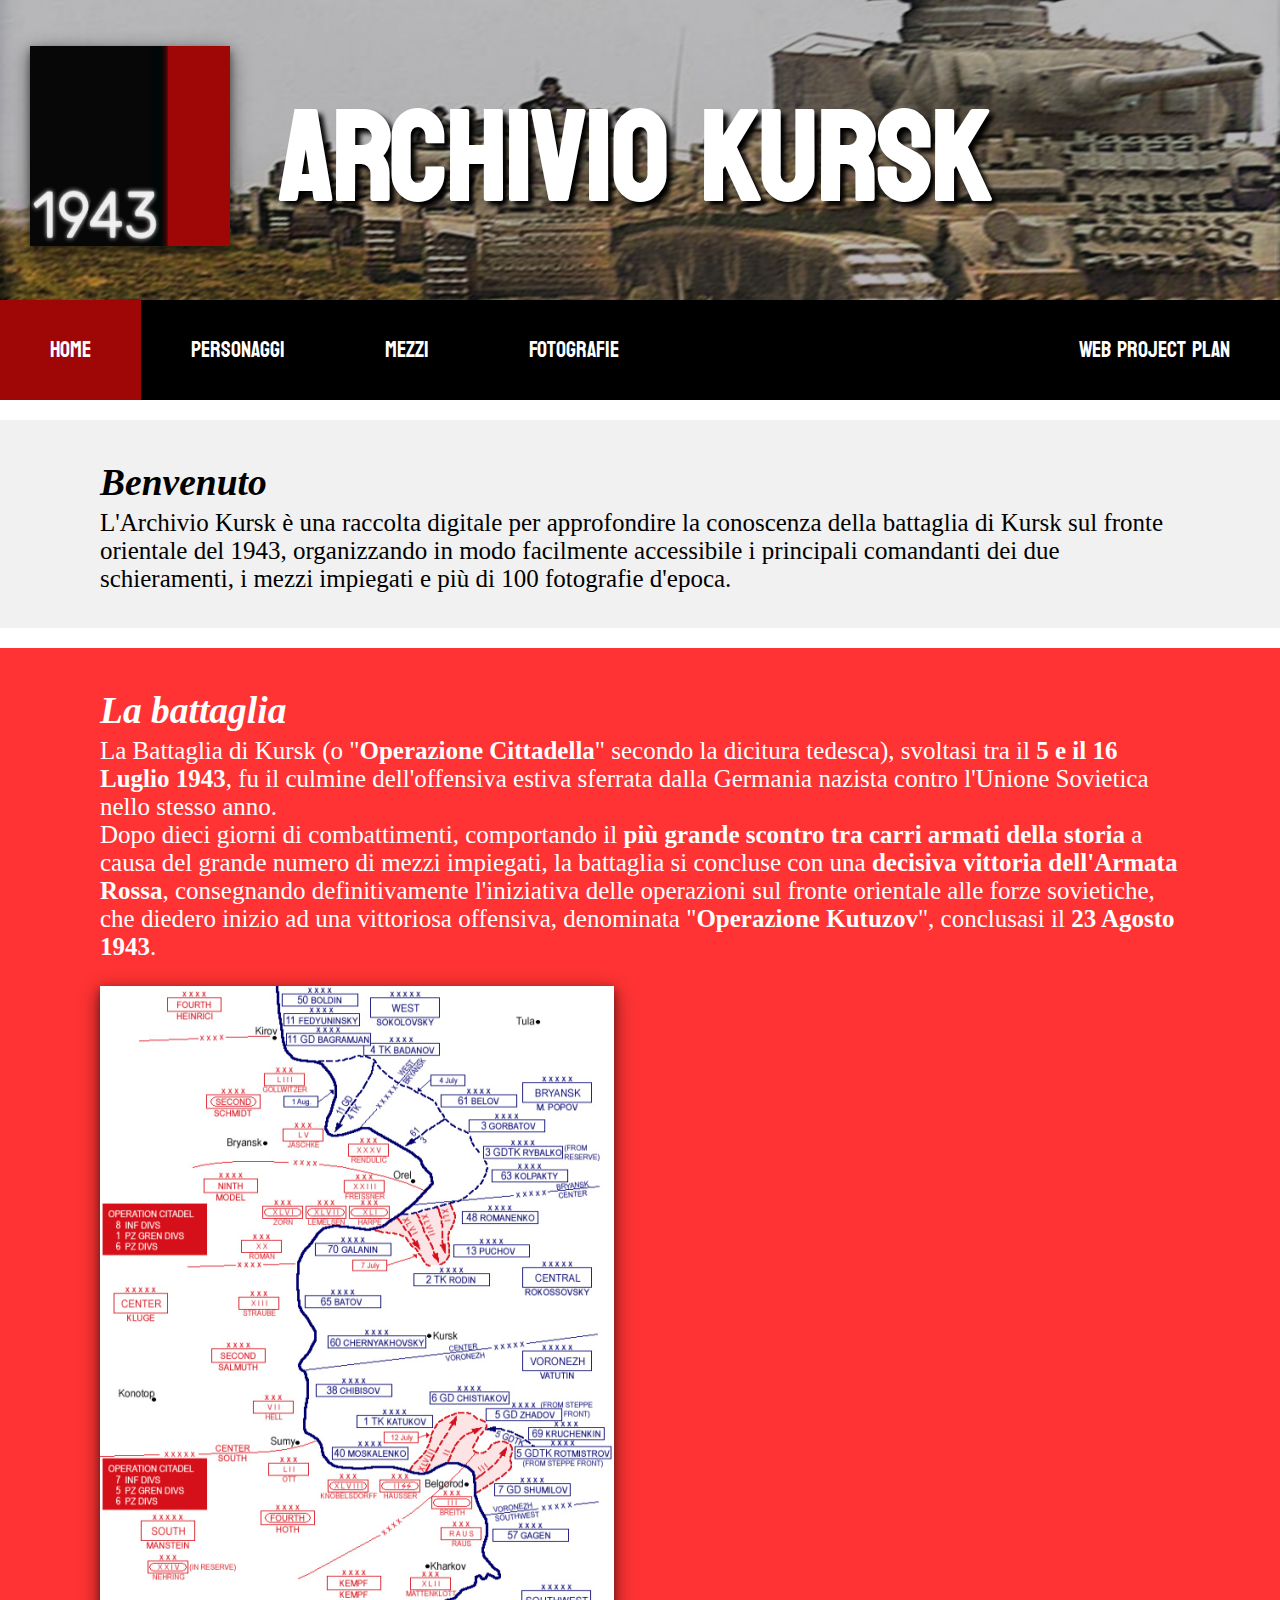
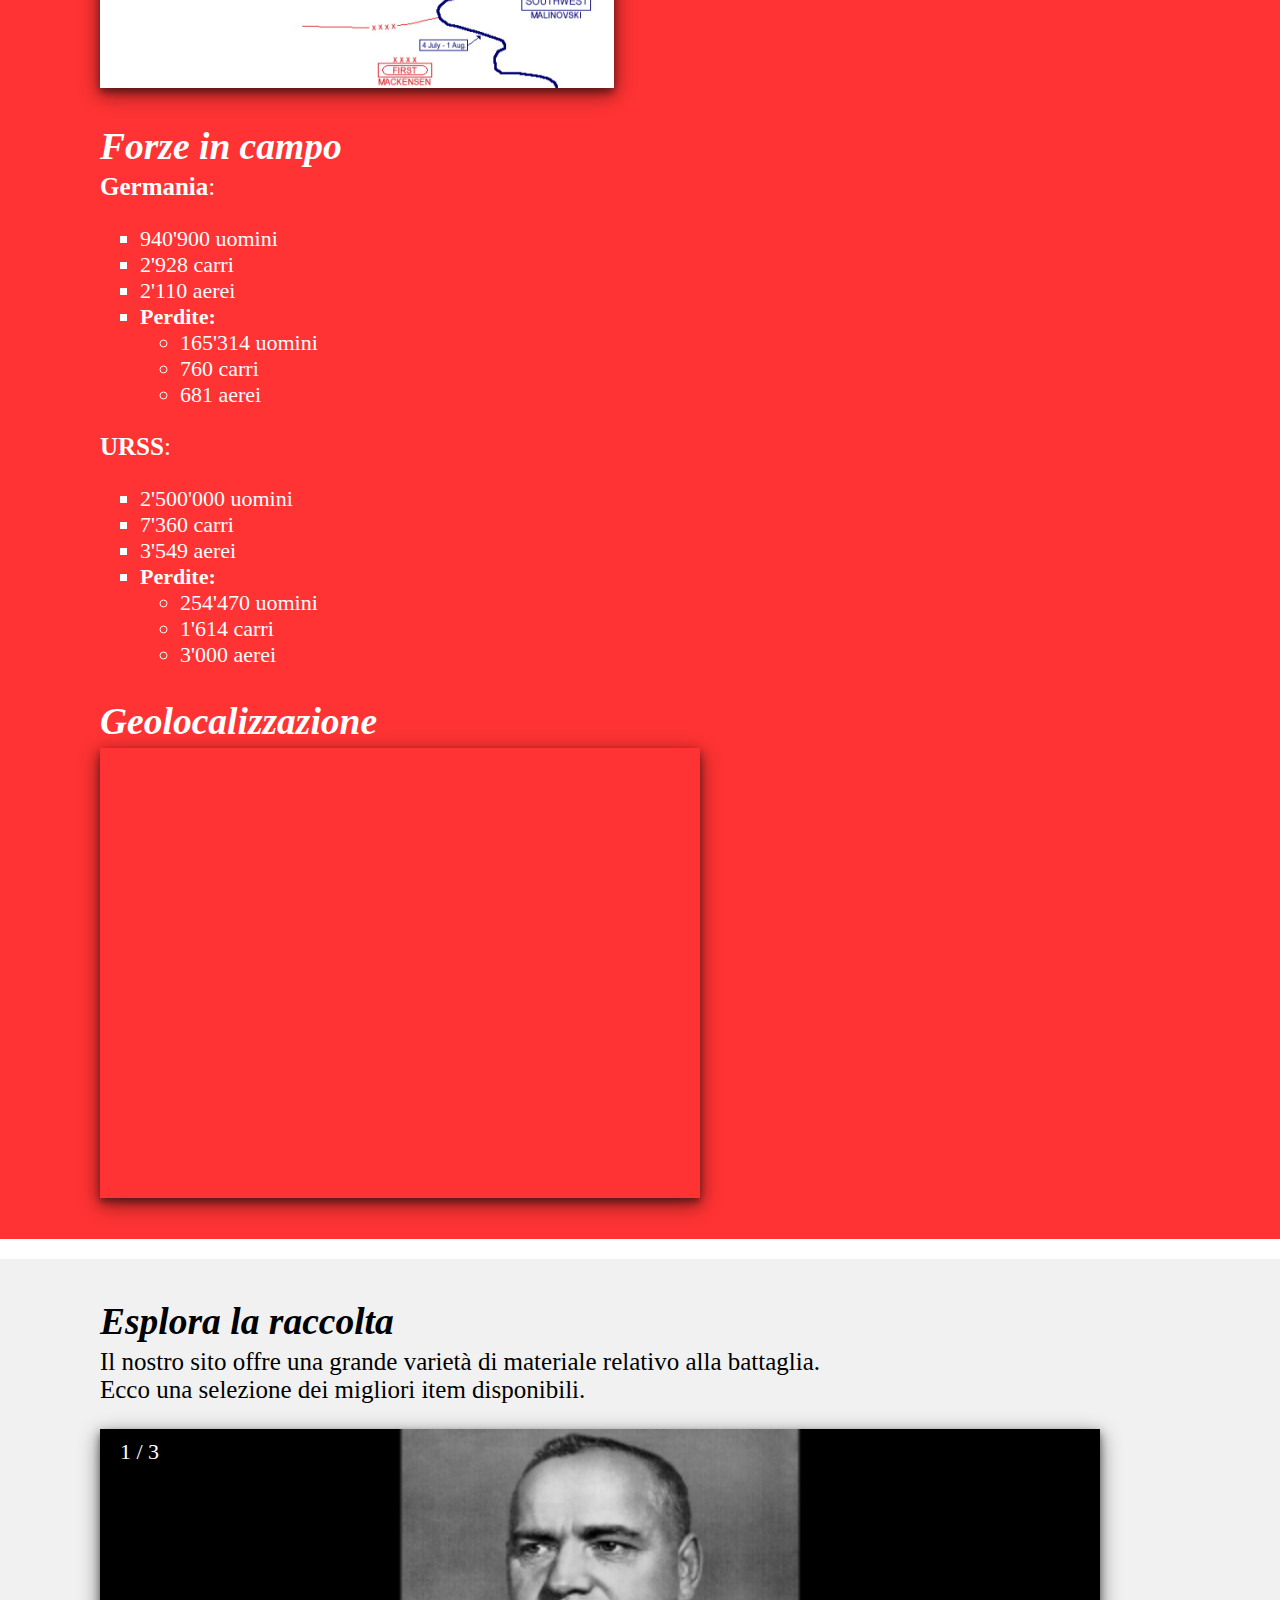
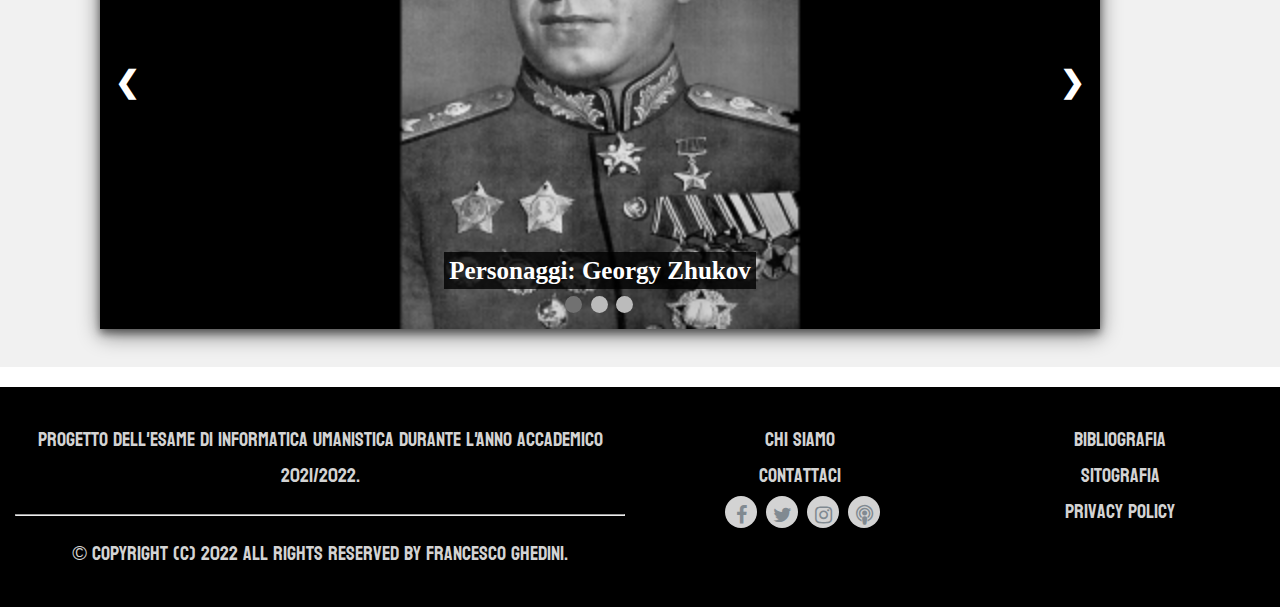
==== index.html @ 7fcae5ca "Add files via upload" ====
<!doctype html>
<head>
		<title>Kursk > Home</title>
  		<link rel="icon" type="image/icon type" href="favicon.ico">
		<meta charset="UTF-8">
		<!-- Navigazione -->
		<meta name="keywords" content="HTML, Unibo, Digital Humanities">
		<!-- Compatibilità -->
		<meta name="viewport" content="width=device-width, initial-scale=1.0">
		<!-- Stile -->
		<link rel="stylesheet" href="style/style.css"> 
		<link rel='stylesheet' href='https://fonts.googleapis.com/css?family=Bayon'>
		<link rel="stylesheet" href="https://cdnjs.cloudflare.com/ajax/libs/font-awesome/4.7.0/css/font-awesome.min.css">
		<!-- DUBLINCORE -->
		<meta name="DC.Title" content="La Battaglia di Kursk">
		<meta name="DC.Creator" content="Francesco Ghedini">
		<meta name="DC.Subject" content="Materiali sull'epocale battaglia">
		<meta name="DC.Description" content="Archivio fotografico e informativo">
		<meta name="DC.Date" content="16/02/22">
		<meta name="DC.Type" content="Raccolta di materiale multimediale">
		<meta name="DC.Format" content="Archivio online">
		<meta name="DC.Source" content="Wikipedia">
		<meta name="DC.Language" content="ITA">
</head>

<body>
	<header>
		<p><a href="index.html"><img class="shadow" src="style/images/logo.png" alt="logo"></a></p>
		<p><h1 class="title-home">ARCHIVIO KURSK</h1></p>
	</header>
	<nav id="sticky-nav" class="topnav">
  	<a href="index.html" class="nav-left active">Home</a>
  	<a href="personaggi.html" class="nav-left">Personaggi</a>
  	<a href="#" class="nav-left">Mezzi</a>	
   	<a href="#" class="nav-left">Fotografie</a>
  	<a href="plan.html" target="blank" class="nav-right">Web Project Plan</a>
    <a href="javascript:void(0);" class="icon" onclick="respnav()">
    	<i class="fa fa-bars"></i>
    </a>
	</nav>

	<div class="beige">
		<p><h2>Benvenuto</h2></p>
		<p>L'Archivio Kursk è una raccolta digitale per approfondire la conoscenza della battaglia di Kursk sul fronte orientale del 1943, organizzando in modo facilmente accessibile i principali comandanti dei due schieramenti, i mezzi impiegati e più di 100 fotografie d'epoca.</p>		
	</div>
	<div class="rosso">
		<p><h2>La battaglia</h2></p>
		<p>La Battaglia di Kursk (o "<strong>Operazione Cittadella</strong>" secondo la dicitura tedesca), svoltasi tra il <strong>5 e il 16 Luglio 1943</strong>, fu il culmine dell'offensiva estiva sferrata dalla Germania nazista contro l'Unione Sovietica nello stesso anno.<br>
		Dopo dieci giorni di combattimenti, comportando il <strong>più grande scontro tra carri armati della storia</strong> a causa del grande numero di mezzi impiegati, la battaglia si concluse con una <strong>decisiva vittoria dell'Armata Rossa</strong>, consegnando definitivamente l'iniziativa delle operazioni sul fronte orientale alle forze sovietiche, che diedero inizio ad una vittoriosa offensiva, denominata "<strong>Operazione Kutuzov</strong>", conclusasi il <strong>23 Agosto 1943</strong>.</p>
		<a href="style/images/saliente.jpg" alt="Schema della battaglia" title="Schema della battaglia"><img class="shadow" src="style/images/saliente.jpg"></a>
		<p><h2>Forze in campo</h2></p>
		<p><strong>Germania</strong>:
			<ul class="lista-wpp">
				<li>940'900 uomini</li>
				<li>2'928 carri</li>
				<li>2'110 aerei</li>
				<li><strong>Perdite:</strong>	
				<ul>
					<li>165'314 uomini</li>
					<li>760 carri</li>
					<li>681 aerei</li>	
				</ul>
				</li>	
						
			</ul>
			<strong>URSS</strong>:
			<ul class="lista-wpp">
				<li>2'500'000 uomini</li>
				<li>7'360 carri</li>
				<li>3'549 aerei</li>
				<li><strong>Perdite:</strong>	
				<ul>	
					<li>254'470 uomini</li>
					<li>1'614 carri</li>
					<li>3'000 aerei</li>	
				</ul>
				</li>									
			</ul>
		</p>
		<p><h2>Geolocalizzazione</h2></p>		
		<p><iframe class="shadow" src="https://www.google.com/maps/embed?pb=!1m18!1m12!1m3!1d750191.2692151825!2d36.13374559146636!3d51.85745093697902!2m3!1f0!2f0!3f0!3m2!1i1024!2i768!4f13.1!3m3!1m2!1s0x412f0375da12791b%3A0x9788ae489cd5e746!2sKursk%2C%20Oblast&#39;%20di%20Kursk%2C%20Russia!5e0!3m2!1sit!2sit!4v1644320955452!5m2!1sit!2sit" width="600" height="450" style="border:0;" allowfullscreen="" loading="lazy"></iframe></p>
	</div>
	<!-- Includere cartina	-->
	<!-- Includere informazioni	sulle forze in campo-->
	<div class="beige">
		<h2>Esplora la raccolta</h2>
		<p>Il nostro sito offre una grande varietà di materiale relativo alla battaglia.<br>
		Ecco una selezione dei migliori item disponibili.
		</p>		
 
 		<!-- Slideshow container -->
		<div class="slideshow-container shadow" >
  		<div class="slide fade">
    		<a href="georgy_zhukov.html" target="_blank"><img src="immagini/slide/zhukov.png" alt="zhukov.png"></a>
    		<div class="numbertext"><span class="caption-text">1 / 3</span></div>
    		<div class="text"><span class="caption-text">Personaggi: Georgy Zhukov</span></div>
  		</div>

  		<div class="slide fade">
    		<img src="immagini/slide/panzer_v.png" alt="panzer_v.png">
    		<div class="numbertext"><span class="caption-text">2 / 3</span></div>  
    		<div class="text"><span class="caption-text">Mezzi: Panzer V Panther</span></div>
  		</div>

  		<div class="slide fade">
    		<img src="immagini/slide/soviet_charge.png" alt="soviet_charge.png">
    		<div class="numbertext"><span class="caption-text">3 / 3</span></div>
    		<div class="text"><span class="caption-text">Fotografie: <em>Contrattacco sovietico</em></span></div>
  		</div>

 		<a class="prev" onclick="plusSlides(-1)">&#10094;</a>
  	<a class="next" onclick="plusSlides(1)">&#10095;</a>

			<div class="dot-container">
 	 			<span class="dot" onclick="currentSlide(1)"></span>
  			<span class="dot" onclick="currentSlide(2)"></span>
  			<span class="dot" onclick="currentSlide(3)"></span>
			</div>
		</div>		
		<br>
	</div>



	<footer>
		<div class="row">
			<div class="column">	
				<p>Progetto dell'esame di Informatica Umanistica durante l'Anno Accademico 2021/2022.</p>
				<hr>	
				<p>&copy Copyright (c) 2022 All Rights Reserved by Francesco Ghedini.</p>
			</div>
			<div class="column-mini">
					<p><a href="" target="blank">Chi siamo</a><br>
					<a href="" target="blank">Contattaci</a><br>
					<ul class="social-icons">
			          <li><a href="#" title="Facebook" class="fa fa-facebook"></a></li>
			          <li><a href="#" title="Twitter" class="fa fa-twitter"></a></li>
			          <li><a href="#" title="Instagram" class="fa fa-instagram"></a></li>  
			          <li><a href="#" title="" class="fa fa-podcast"></a></li> 
			      	</ul>	
					</p>
			</div>
			<div class="column-mini">
				<p><a href="" target="blank">Bibliografia</a><br>	
					<a href="" target="blank">Sitografia</a><br>
					<a href="" target="blank">Privacy policy</a>					
			   	</p>
			</div>
			</div>
		</div>
	</footer>
<script src="style/main.js"> 
</script>
</body>
---- style/style.css ----
header h1 {
	font-size: 50px;
}

/* * {
    overflow: hidden;
}*/

body {
  margin: auto;
}

* {
  /*Conteggia pixel e percentuali insieme*/
  box-sizing: border-box;
  text-decoration: none;
} 

.shadow {
  box-shadow: 0 4px 8px 0 rgba(10, 10, 10, 0.5), 0 6px 20px 0 rgba(10, 10, 10, 0.49);
}

.shadow:hover {
  box-shadow: 0 4px 8px 0 rgba(10, 10, 10, 0.8), 0 6px 20px 0 rgba(10, 10, 10, 0.79);
  transition-duration: 0.3s;
}


/*HEADER*/
header {
  width:  100%;
  height: auto;
  max-height: 300px;
  overflow: hidden;
  background-color: #F1F1F1;
  background-position: center;
  background-image: url("images/header.png");
  text-align: left;
  background-repeat: no-repeat;
  background-size: cover; /*100% 500px;*/
  padding: 30px;
}


/*SOTTOCLASSI HEADER*/
header img {
  /*width:  200px;
  height: 200px;*/
  width: 100%;
  max-width: 200px;
  height: auto;
  display: block;
  margin-left: auto;
  margin-right: 50px; /*Usalo per controllare la distanza della scritta*/
  float: left;

}

header .title-home {
  display: inline; /*"Inline" = la scritta sta di fianco all'immagine, "block" va a capo. */
  font-size: 125px;
  color: white;
  /*position: relative; Con relative e poi top, bottom, ecc... puoi spostare in ogni direzione un elemento.
  left: 10px;
  bottom: 20px;*/
  text-shadow: 5px 5px 5px black;
  font-family: "Bayon", Helvetica, sans-serif;
}


/*NAVBAR*/
nav {
  overflow: hidden;
  background-color: black;
  font-size: 22px;
  font-family: "Bayon", Helvetica, sans-serif;
}

/*SOTTOCLASSI NAVBAR*/
nav a {
  display: block;
  color: white;
  text-align: center;
  padding: 30px 50px;
  text-decoration: none;  
}

nav .active {
  background-color: #9f0707;
}

nav .nav-left {
  float: left;

}

nav .nav-right {
  float: right;
}

nav a:hover {
  background-color: #303036;
  transition-duration: 0.4s;
  color: white;
}

/*STICKY NAVBAR*/
.sticky {
  position: fixed;
  top: 0;
  width: 100%;
  z-index: 1; /*tiene la navbar sempre sopra le altre cose*/
}

.sticky + div {
  padding-top: 75px;
}



/*DIV GENERICA*/
div {
  font-family: Verdana;
}

div h2 {
  margin-bottom: -20px;
  font-style: italic
}

/*DIV SPECIFICHE*/
/*Come faccio a ridimensionare l'immagine perché stia nella div?*/

div.rosso {
  margin: 20px 0px 20px 0px;
  padding: 10px 10px;
  padding-right: 100px;
  padding-left: 100px;
  background-color: #ff3333;
  background-size: cover;
  color: white;
  font-size: 25px;
}

div.rosso a {
  color: white;
  text-decoration: underline;
}
div.rosso a:hover {
  color: white;
  text-decoration: none;
}

div.beige {
  margin: 20px 0px 20px 0px;
  padding: 10px 10px;
  padding-right: 100px;
  padding-left: 100px;
  background-color: #F1F1F1;
  background-size: cover;
  color: black;
  font-size: 25px;
}

div.beige a {
  color: black;
  text-decoration: underline;
}
div.beige a:hover {
  color: black;
  text-decoration: none;
}



/*BREADCRUMBS*/
ul.breadcrumb {
  padding: 5px;
  list-style: none;
}
ul.breadcrumb li {
  display: inline;
  font-size: 18px;
}
ul.breadcrumb li+li:before {
  padding: 8px;
  color: black;
  content: "/\00a0";
}
ul.breadcrumb li a {
  color: #0275d8;
  text-decoration: none;
}
ul.breadcrumb li a:hover {
  color: #01447e;
  text-decoration: underline;
}



/*ELENCO PUNTATO WPP*/
ol.indice-wpp {
  list-style-position: inside;
  background-color: #ff3333;
  color: white;
  width: 300px;
  padding: 15px;
}

li.li-none {
  list-style: none;
}

ol.indice-wpp li {
   font-size: 18px; 
}

ol.indice-wpp li a {
   color: white;
}

ol.indice-wpp li a:hover {
   text-decoration: underline;
   color: black;
}

ol.indice-wpp p.indice-wpp-titolo {
  font-weight: bold;
  font-size: 18px; 
  margin-top: -5px;
  margin-bottom: 5px;
}


ul.lista-wpp {
  list-style-type: square;
  /*list-style-type: none;
  margin: 0;
  padding: 0;*/
}

ul.lista-wpp li {
  font-size: 22px;
  text-decoration: none;
}


ul.lista-meta {
  list-style-type: square;
  /*list-style-type: none;
  margin: 0;
  padding: 0;*/
  line-height: 150%;
}

ul.lista-meta li {
  font-size: 22px;
  text-decoration: none;
}

ul.lista-meta span {
  float: right; 
  margin-right: 10px;
}



/* Slideshow container */
.slideshow-container {
  max-width: 1000px;
  height: 500px;
  position: relative;
  background-color: black;
  /*margin: auto; se lo lasci centra l'immagine*/
}

.slideshow-container img {
  width: 100%;
  height: 100%;
}

.slideshow-container img:hover {
  opacity: 0.9;
  cursor: pointer;
}
/* Hide the images by default */
.slide {
  display: none;
}

/* Next & previous buttons */
.prev, .next {
  cursor: pointer;
  position: absolute;
  top: 50%;
  width: auto;
  padding: 15px;
  margin-top: -30px;
  color: white !important;
  text-decoration: none !important;
  font-weight: bold;
  font-size: 30px;
  transition: 0.6s ease;
  user-select: none;
}

/* Position the "next button" to the right */
.next {
  right: 0;
}

.prev:hover, .next:hover {
  background-color: rgba(0,0,0,0.8);
}

/* Caption text */
.text {
  color: white;
  font-size: 25px;
  padding: 4px 6px;
  position: absolute;
  font-weight: bold;
  bottom: 40px;
  width: 100%;
  text-align: center;
}

span.caption-text {
  background-color: rgba(0,0,0,0.8);
  padding: 5px;
}

.numbertext {
  color: white;
  font-size: 22px;
  padding: 10px 15px;
  position: absolute;
  top: 0;
}

.dot-container {
  text-align: center;
  position: absolute;
  bottom: 10px;
  width: 100%;
}
.dot {
  cursor: pointer;
  height: 17px;
  width: 17px;
  margin: 0 2px 0 0;
  background-color: #bbb;
  border-radius: 50%;
  display: inline-block;
  transition: background-color 0.6s ease;
}

.active, .dot:hover {
  background-color: #717171;
}

.fade {
  -webkit-animation-name: fade;
  -webkit-animation-duration: 1.5s;
  animation-name: fade;
  animation-duration: 1.5s;
}

@-webkit-keyframes fade {
  from {opacity: .4}
  to {opacity: 1}
}

@keyframes fade {
  from {opacity: .4}
  to {opacity: 1}
}




/*TAB*/
.tab {
  overflow: hidden;
  /*border: 1px solid #ccc;*/
  background-color: #f1f1f1;
  margin: 20px 0px 20px 0px;
  padding: 10px 10px;
  padding-right: 100px;
  padding-left: 100px;
  font-size: 30px;
}

.tab button {
  background-color: inherit;
  float: left;
  border: none;
  outline: none;
  cursor: pointer;
  padding: 20px 25px;
  transition: 0.3s;
  font-size: 30px;
  font-family: "Bayon", Helvetica, sans-serif;
}

.tab button:hover {
  background-color: #ddd;
}

.tab button.active {
  background-color: #ccc;
}

.tabcontent {
  display: none;
  padding: 6px 12px;
  /*border: 1px solid #ccc;*/
  border-top: none;
  margin: 20px 0px 20px 0px;
  padding: 10px 10px;
  padding-right: 100px;
  padding-left: 100px;
  font-size: 25px;
}

.topright {
  float: right;
  cursor: pointer;
  font-size: 30px;
}


.card {
  transition: 0.3s;
  border-radius: 5px;
}

.card:hover {
  cursor: pointer;
}

.card img {
  height: auto;
  width: 100%;
  border-radius: 5px 5px 0 0;
}

.card-personaggio img {
  height: auto;
  width: 100%;
  box-shadow: 0 4px 8px 0 rgba(10, 10, 10, 0.5), 0 6px 20px 0 rgba(10, 10, 10, 0.49);
}

.card-personaggio img:hover {
  cursor: pointer;
}

.card-meta {
  height: auto;
  width: 100%;
  border-radius: 5px;
  padding: 25px;
  box-shadow: 0 4px 8px 0 rgba(10, 10, 10, 0.5), 0 6px 20px 0 rgba(10, 10, 10, 0.49);
}

.card-container {
  padding: 2px 10px;
  font-family: "Bayon";
  font-size: 25px; /*18*/
}

.font-bayon {
  font-family: "Bayon", Helvetica, sans-serif; 
  font-size: 60px;
  margin-top: -25px;
}

.pagination-container {
  text-align: center;
}

.pagination {
  display: inline-block;
  margin-top: 25px;
}

.pagination a {
  color: black;
  float: left;
  padding: 8px 16px;
  text-decoration: none;
}

.pagination a.pag-active {
  background-color: #ccc;
  color: black;
}

.pagination a:hover:not(.active) 
{background-color: #ddd;}



/*FOOTER*/
footer {
  background-color: black;
  background-size: cover;
}

footer * {
  text-align: center; 
  font-size: 20px;
  color: lightgrey;
  font-family: "Bayon", Helvetica, sans-serif; 
}

.social-icons {
  text-align: center;
  list-style: none;
  padding-right: 35px;
  margin-top: -20px;
} 

.social-icons li {
  text-decoration: none !important;
  display:inline-block;
}

.social-icons .fa {
  background-color: lightgrey;
  color: #818a91;
  padding-top: 6px;
  font-size: 20px !important;
  display: inline-block;
  width: 32px;
  height: 32px;
  text-align: center;
  align-content: center;
  text-decoration: none;
  margin: 2px 2px;
  border-radius: 100%;
  -webkit-transition:all .2s linear;
  -o-transition:all .2s linear;
  transition:all .2s linear
}

.fa:hover {
  text-decoration: none !important; 
}

.fa-facebook:hover {
  background-color:#3b5998;
  color: white;
}

.fa-twitter:hover {
  background-color:#00aced;
  color: white;
}

.fa-instagram:hover {
  background-color:#d23759;
  color: white;
}

.fa-podcast:hover {
  background-color: seagreen;
  color: white;
}



/*COLONNE*/
.row {
  width: 100%;
  box-sizing: border-box !important;
}

.row:after {
  content: "";
  display: table;
  clear: both;
}

.column {
  float: left;
  padding: 15px;
  width: 50%;
}

.column-mini {
  float: left;
  padding: 15px;
  width: 25%;
}

.column-tab {
  float: left;
  text-align: center;
  padding: 15px;
  width: 25%;
  height: auto;
}

.row-personaggio {
  width: 100%;
  box-sizing: border-box !important;
  border:  4px solid grey;
  padding: 25px;
}
.row-personaggio:after {
  content: "";
  display: table;
  clear: both;  
}
.column-foto {
  float: left;
  width: 35%;
  height: auto;

  margin: auto;
}

.column-bio {
  float: left;
  width: 65%;
  height: 100%;
  padding-left: 50px;
  margin: auto;
}

.column-bio h2 {
  margin-bottom: 0;
}

.column-mini a:hover {
  text-decoration: underline;
  color: white;
}

.aside-item {
  float: left;
  padding: 15px;
  width: 30%
}

.column-item {
  float: left;
  padding: 15px;
  width: 70%;
}

.column-lista {
  float: left;
  padding: 15px;
  width: 50%;
}

@media screen and (max-width: 900px) {
  .column {
    width: 100%;
  }
  .column-mini {
    width: 100%;
  }
  .column-tab {
    width: 100%;
  }
  .column-foto {
    width: 100%;
  }
  .column-bio {
    width: 100%;
  }
}


/*COLORI*/
.color-pink {
  background-color: pink;
}
.color-red {
  background-color: red;
}

.grey-GER {
  background-color: #303036;
  color: white;
}

.red-SOV {
  background-color: #9f0707;
  color: white;
}


/*BOTTONI*/

/* Pulsante Torna su */
#tornasu {
  display: none;
  position: fixed;
  bottom: 20px;
  right: 30px;
  z-index: 99;
  border: none;
  outline: none;
  background-color: black;
  color: white;
  cursor: pointer;
  padding: 15px;
  border-radius: 10px;
  font-size: 30px;
}

#tornasu:hover {
  background-color: #303036;
}


/*Queries responsive navbar*/
.topnav a.icon {
  display: none;
}

@media screen and (max-width: 900px) {
  .topnav a:not(:first-child) {display: none;}
  .topnav a.icon {
    float: right;
    display: block;
  }
}

@media screen and (max-width: 900px) {
  .topnav.responsive {position: relative;}
  .topnav.responsive a.icon {
    position: absolute;
    right: 0;
    top: 0;
  }
  .topnav a { /*La navbar viene ridimensionata*/
     font-size: 14px;
     padding: 20px 30px;   
  }
  .topnav.responsive a {
    float: none;
    display: block;
    text-align: left;
  }
  .sticky.responsive { /*Anche con il bottone premuto resta la sticky navbar*/
    position: fixed;
    top: 0;
    width: 100%;
  }
}
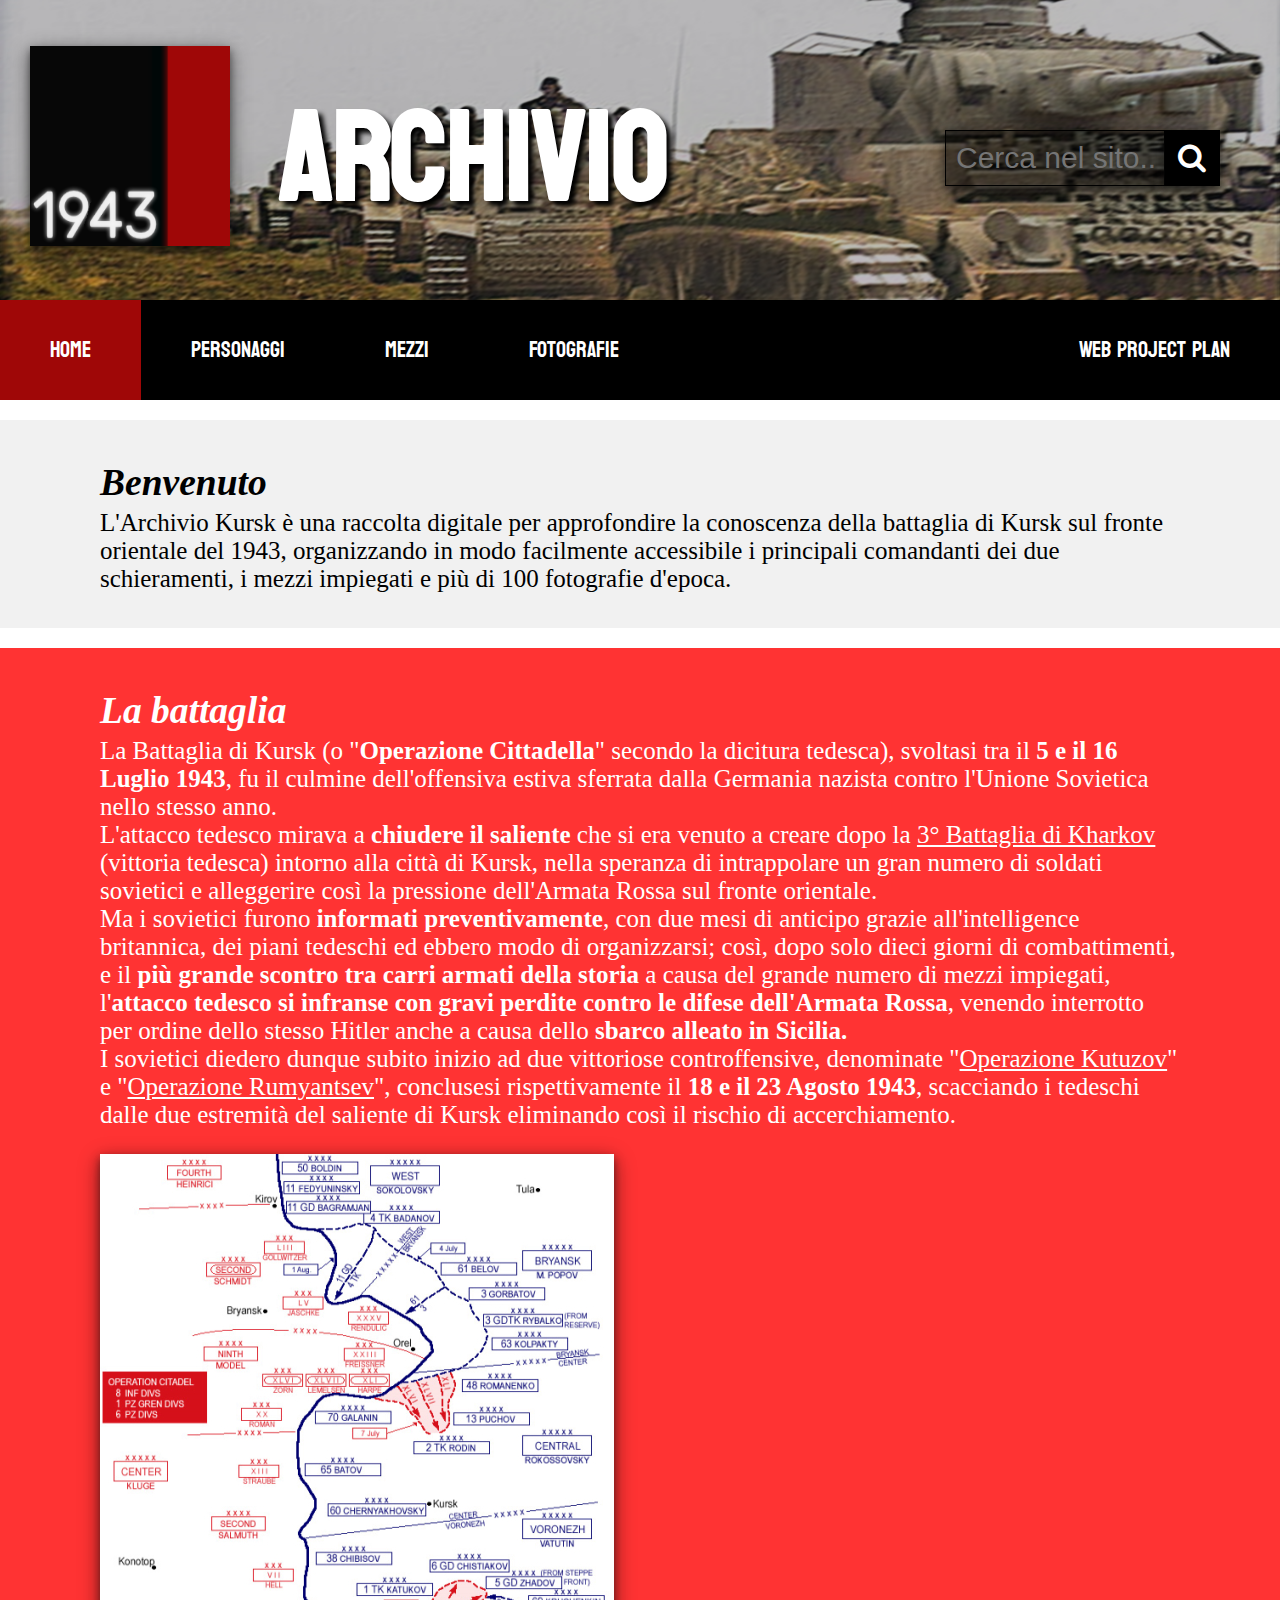
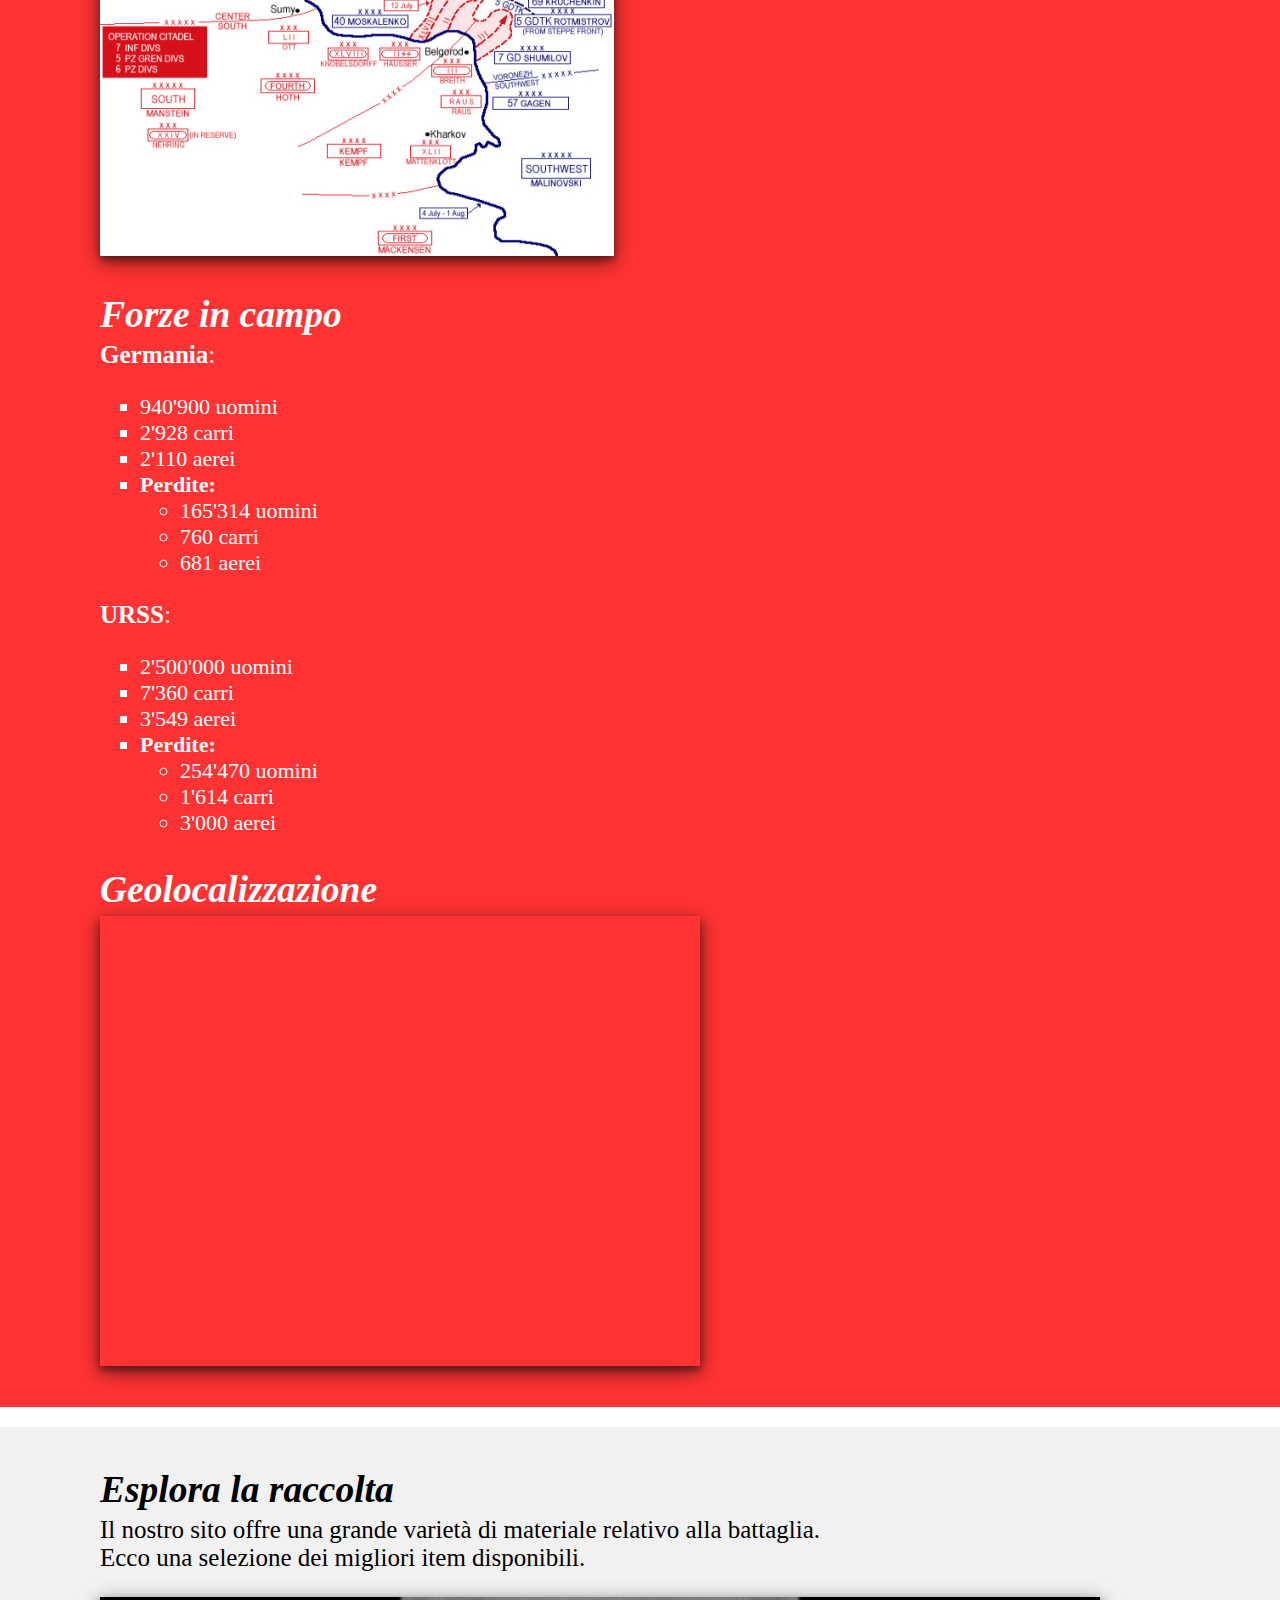
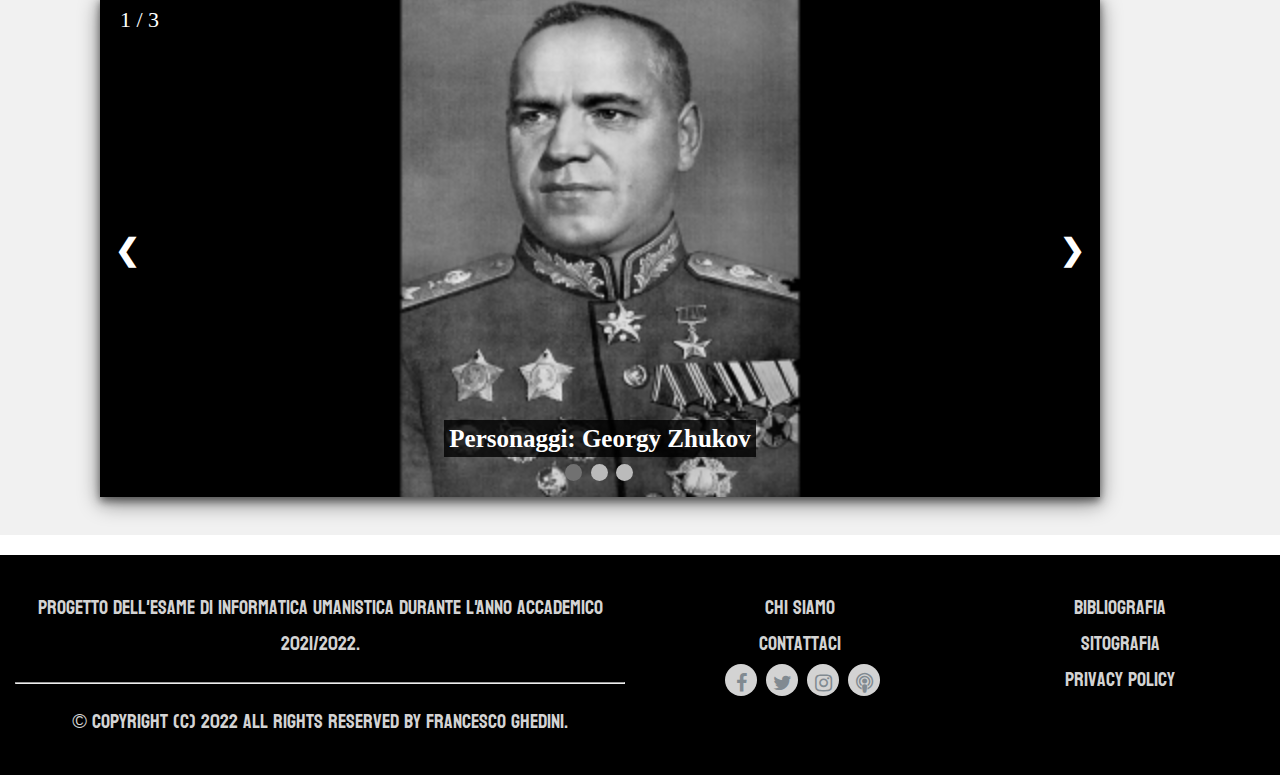
==== commit 94fd0478: "Add files via upload" ====
--- a/index.html
+++ b/index.html
@@ -25,8 +25,18 @@
 
 <body>
 	<header>
-		<p><a href="index.html"><img class="shadow" src="style/images/logo.png" alt="logo"></a></p>
-		<p><h1 class="title-home">ARCHIVIO KURSK</h1></p>
+		<div class="row">
+			<div class="column-header">
+				<p><a href="index.html"><img class="shadow" src="style/images/logo.png" alt="logo"></a></p>
+				<p><h1 class="title-home">ARCHIVIO KURSK</h1></p>
+			</div>	
+			<div class="column-searchbar">
+				<form class="barra" action="action_page.php">
+  					<input type="text" placeholder="Cerca nel sito..." name="search">
+  					<button type="submit"><i class="fa fa-search"></i></button>
+				</form>				
+			</div>		
+		</div>
 	</header>
 	<nav id="sticky-nav" class="topnav">
   	<a href="index.html" class="nav-left active">Home</a>
@@ -46,7 +56,9 @@
 	<div class="rosso">
 		<p><h2>La battaglia</h2></p>
 		<p>La Battaglia di Kursk (o "<strong>Operazione Cittadella</strong>" secondo la dicitura tedesca), svoltasi tra il <strong>5 e il 16 Luglio 1943</strong>, fu il culmine dell'offensiva estiva sferrata dalla Germania nazista contro l'Unione Sovietica nello stesso anno.<br>
-		Dopo dieci giorni di combattimenti, comportando il <strong>più grande scontro tra carri armati della storia</strong> a causa del grande numero di mezzi impiegati, la battaglia si concluse con una <strong>decisiva vittoria dell'Armata Rossa</strong>, consegnando definitivamente l'iniziativa delle operazioni sul fronte orientale alle forze sovietiche, che diedero inizio ad una vittoriosa offensiva, denominata "<strong>Operazione Kutuzov</strong>", conclusasi il <strong>23 Agosto 1943</strong>.</p>
+		L'attacco tedesco mirava a <strong>chiudere il saliente</strong> che si era venuto a creare dopo la <a href="https://it.wikipedia.org/wiki/Terza_battaglia_di_Char%27kov" title="https://it.wikipedia.org/wiki/Terza_battaglia_di_Char%27kov">3° Battaglia di Kharkov</a> (vittoria tedesca) intorno alla città di Kursk, nella speranza di intrappolare un gran numero di soldati sovietici e alleggerire così la pressione dell'Armata Rossa sul fronte orientale.<br>
+		Ma i sovietici furono <strong>informati preventivamente</strong>, con due mesi di anticipo grazie all'intelligence britannica, dei piani tedeschi  ed ebbero modo di organizzarsi; così, dopo solo dieci giorni di combattimenti, e il <strong>più grande scontro tra carri armati della storia</strong> a causa del grande numero di mezzi impiegati, l'<strong>attacco tedesco si infranse con gravi perdite contro le difese dell'Armata Rossa</strong>, venendo interrotto per ordine dello stesso Hitler anche a causa dello <strong>sbarco alleato in Sicilia.</strong><br>
+		I sovietici diedero dunque subito inizio ad due vittoriose controffensive, denominate "<a href="https://it.wikipedia.org/wiki/Operazione_Kutuzov" title="https://it.wikipedia.org/wiki/Operazione_Kutuzov">Operazione Kutuzov</a>" e "<a href="https://it.wikipedia.org/wiki/Quarta_battaglia_di_Char%27kov" title="https://it.wikipedia.org/wiki/Quarta_battaglia_di_Char%27kov">Operazione Rumyantsev</a>", conclusesi rispettivamente il <strong>18 e il 23 Agosto 1943</strong>, scacciando i tedeschi dalle due estremità del saliente di Kursk eliminando così il rischio di accerchiamento.</p>
 		<a href="style/images/saliente.jpg" alt="Schema della battaglia" title="Schema della battaglia"><img class="shadow" src="style/images/saliente.jpg"></a>
 		<p><h2>Forze in campo</h2></p>
 		<p><strong>Germania</strong>:
--- a/style/style.css
+++ b/style/style.css
@@ -588,6 +588,54 @@
   width: 50%;
 }
 
+.column-header {
+  float:  left;
+  width: 75%;
+}
+
+.column-searchbar {
+  float: left;
+  width: 25%;
+  padding-right: 30px;
+}
+
+form.barra input[type=text] {
+  padding: 10px;
+  font-size: 30px;
+  border: 1px solid black;
+  float: left;
+  width: 80%;
+  background: rgba(0,0,0,0.5);
+  box-shadow: 0 4px 8px 0 rgba(10, 10, 10, 0.5), 0 6px 20px 0 rgba(10, 10, 10, 0.49);
+  margin-top: 100px;
+}
+
+/* Style the submit button */
+form.barra button {
+  float: left;
+  width: 20%;
+  padding: 10px;
+  background: black;
+  box-shadow: 0 4px 8px 0 rgba(10, 10, 10, 0.5), 0 6px 20px 0 rgba(10, 10, 10, 0.49);
+  margin-top: 100px;
+  color: white;
+  font-size: 30px;
+  border: 1px solid black;
+  border-left: none; /* Prevent double borders */
+  cursor: pointer;
+}
+
+form.barra button:hover {
+  background: #303036;
+}
+
+/* Clear floats */
+form.barra::after {
+  content: "";
+  clear: both;
+  display: table;
+}
+
 .column-mini {
   float: left;
   padding: 15px;
@@ -706,6 +754,7 @@
   border: none;
   outline: none;
   background-color: black;
+  box-shadow: 0 4px 8px 0 rgba(10, 10, 10, 0.5), 0 6px 20px 0 rgba(10, 10, 10, 0.49);
   color: white;
   cursor: pointer;
   padding: 15px;
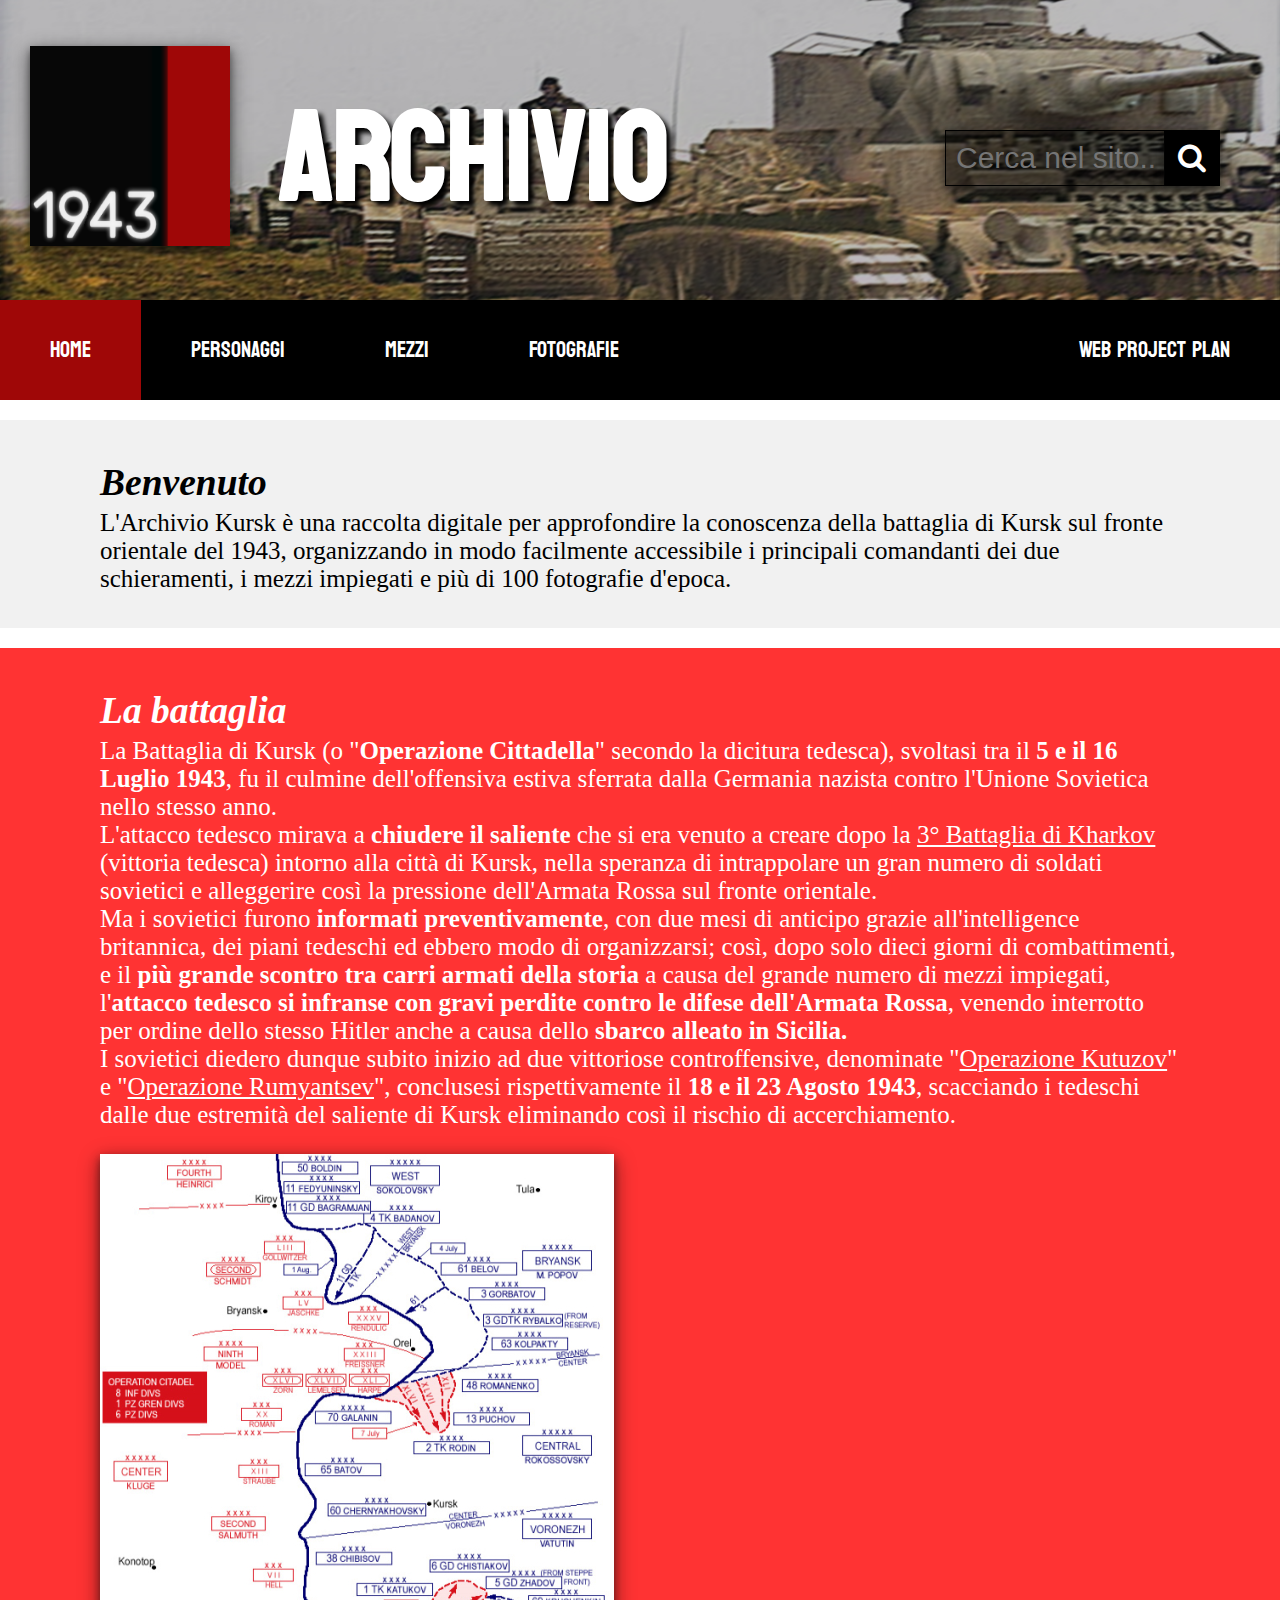
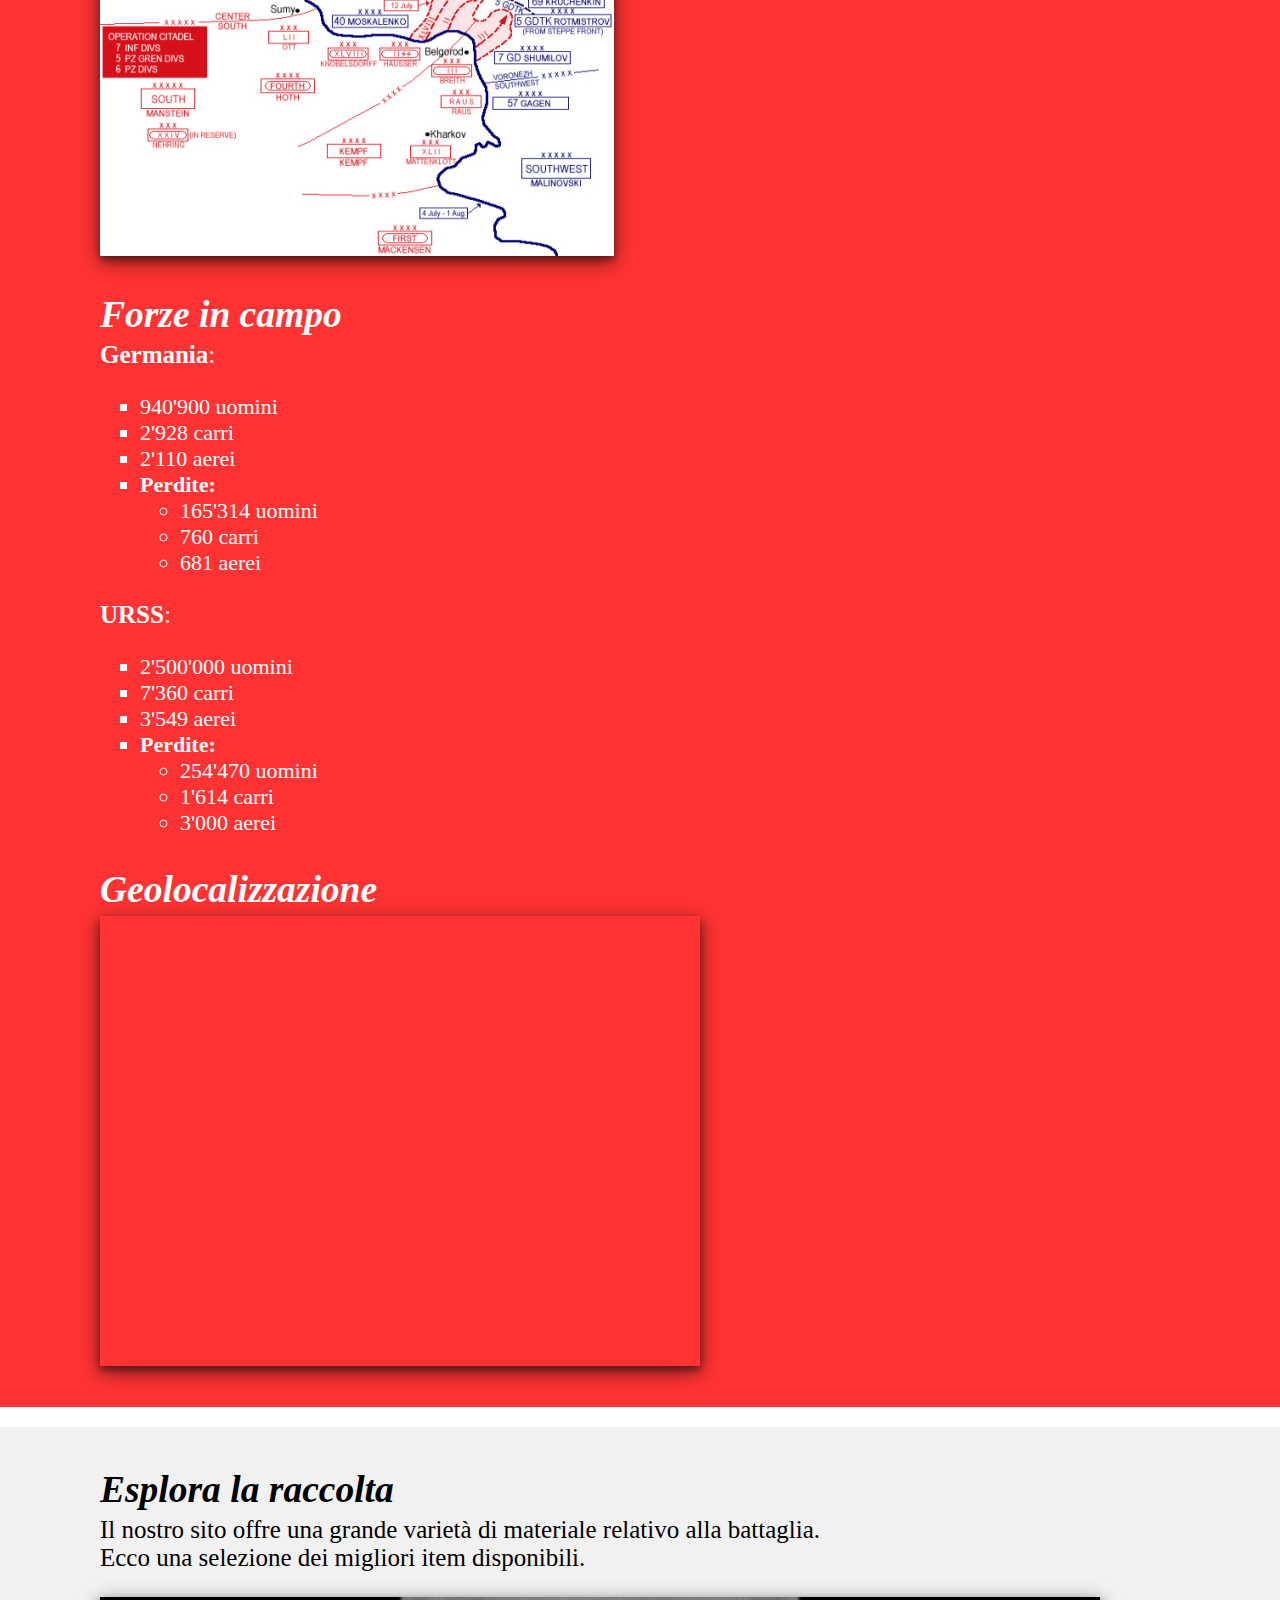
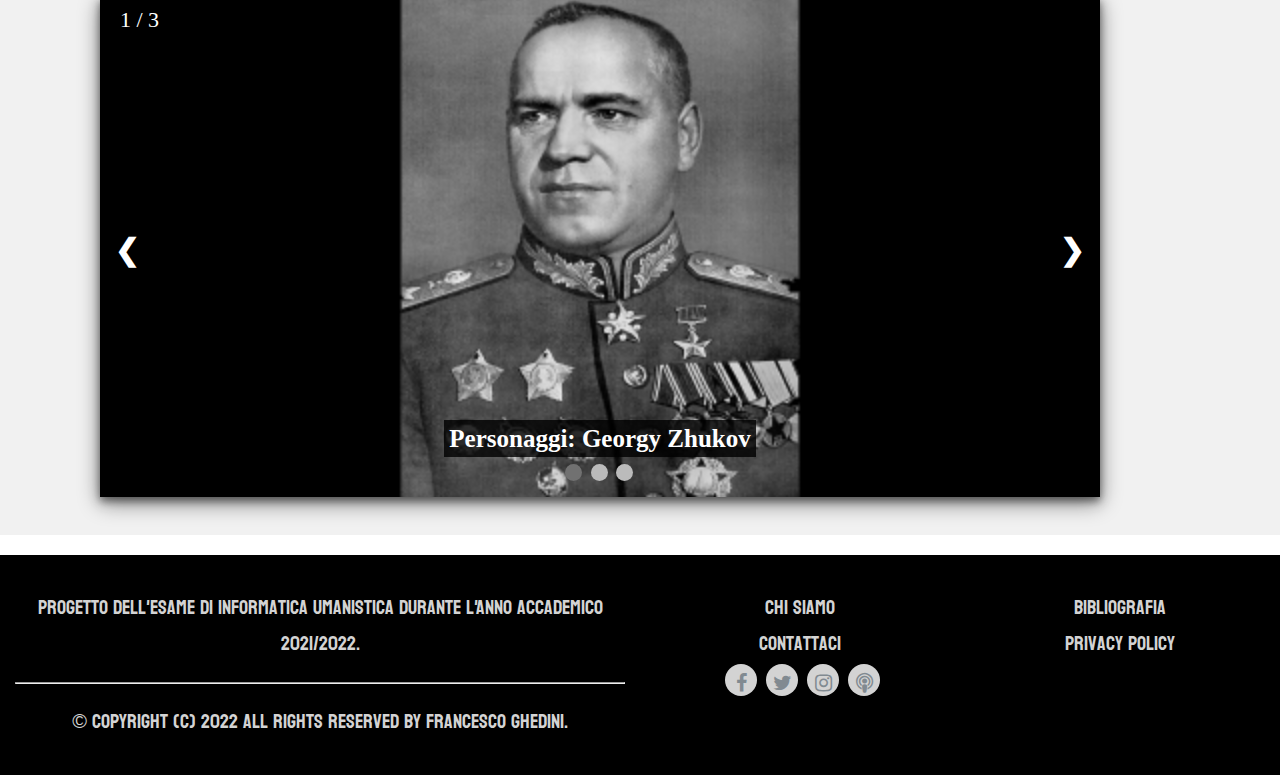
==== commit 51043770: "Add files via upload" ====
--- a/index.html
+++ b/index.html
@@ -154,7 +154,6 @@
 			</div>
 			<div class="column-mini">
 				<p><a href="" target="blank">Bibliografia</a><br>	
-					<a href="" target="blank">Sitografia</a><br>
 					<a href="" target="blank">Privacy policy</a>					
 			   	</p>
 			</div>
--- a/style/style.css
+++ b/style/style.css
@@ -608,6 +608,7 @@
   background: rgba(0,0,0,0.5);
   box-shadow: 0 4px 8px 0 rgba(10, 10, 10, 0.5), 0 6px 20px 0 rgba(10, 10, 10, 0.49);
   margin-top: 100px;
+  color: white;
 }
 
 /* Style the submit button */
@@ -746,7 +747,7 @@
 
 /* Pulsante Torna su */
 #tornasu {
-  display: none;
+  display: block;
   position: fixed;
   bottom: 20px;
   right: 30px;
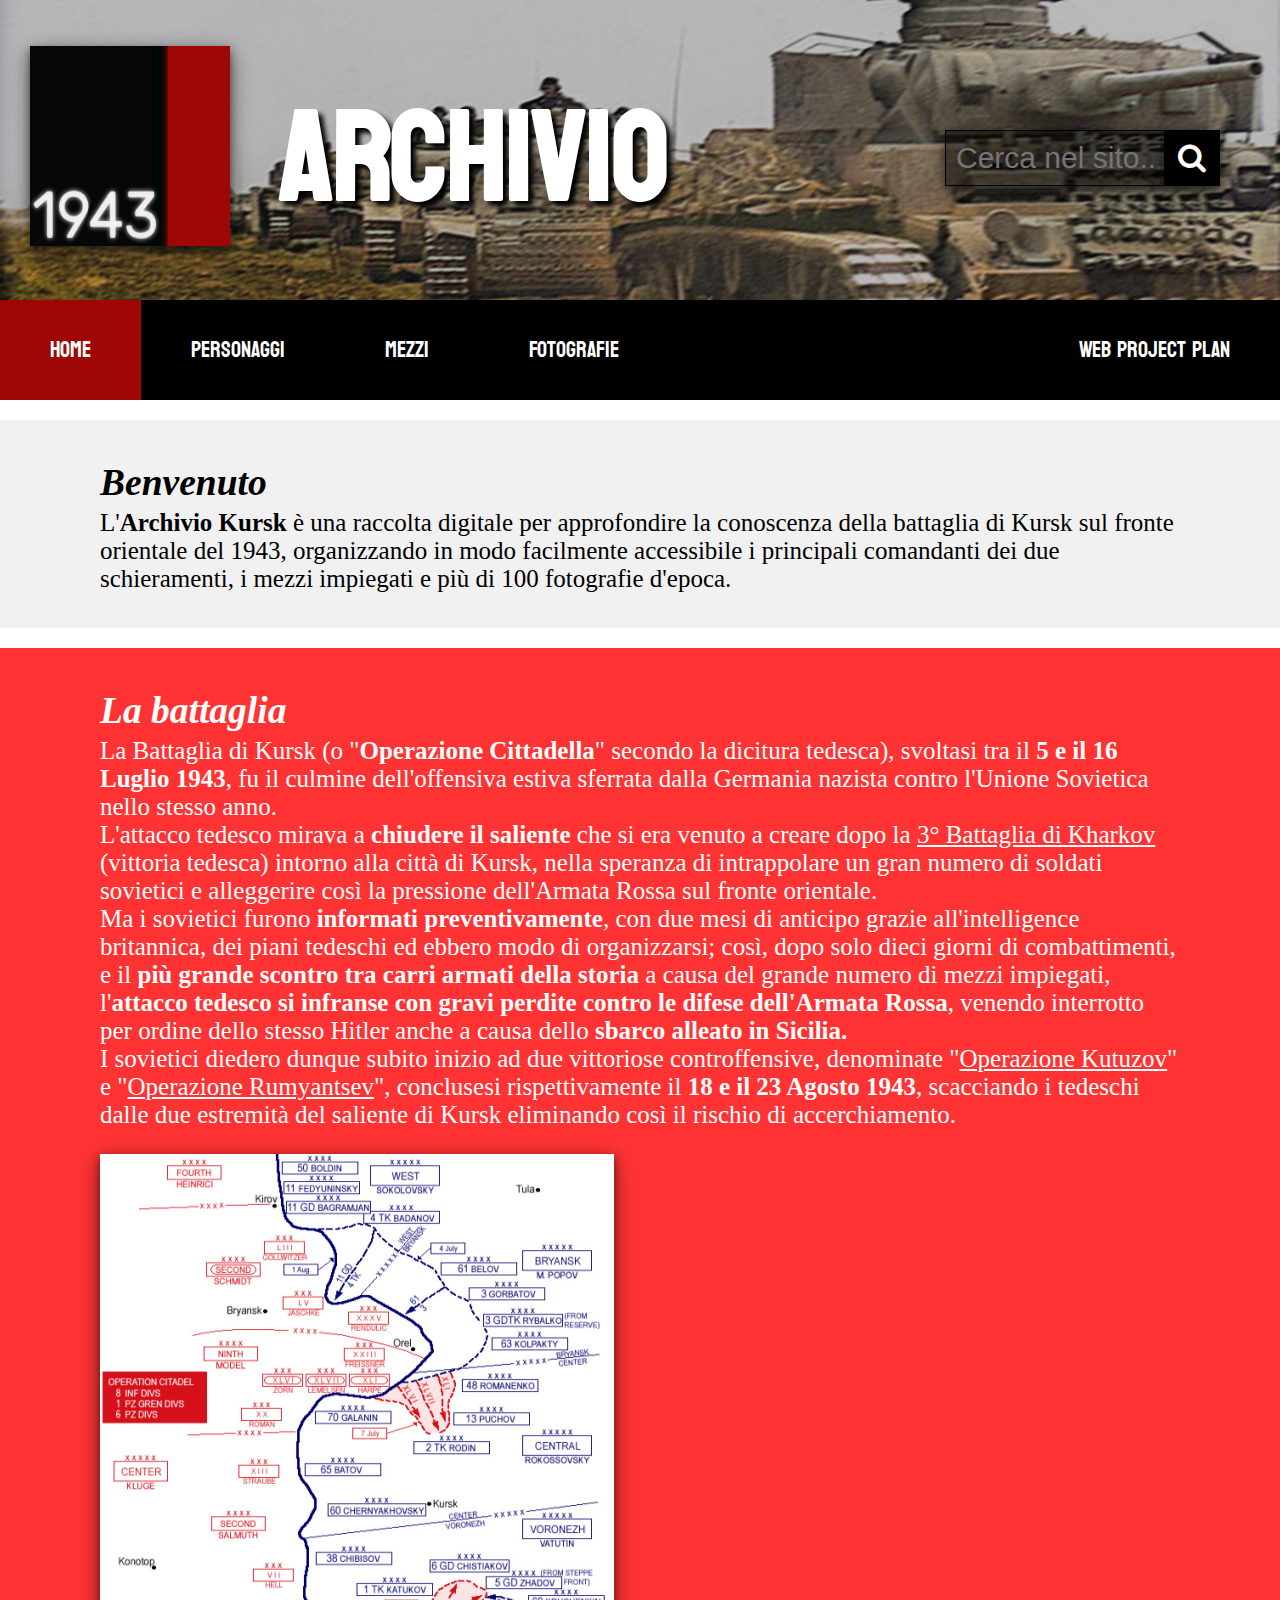
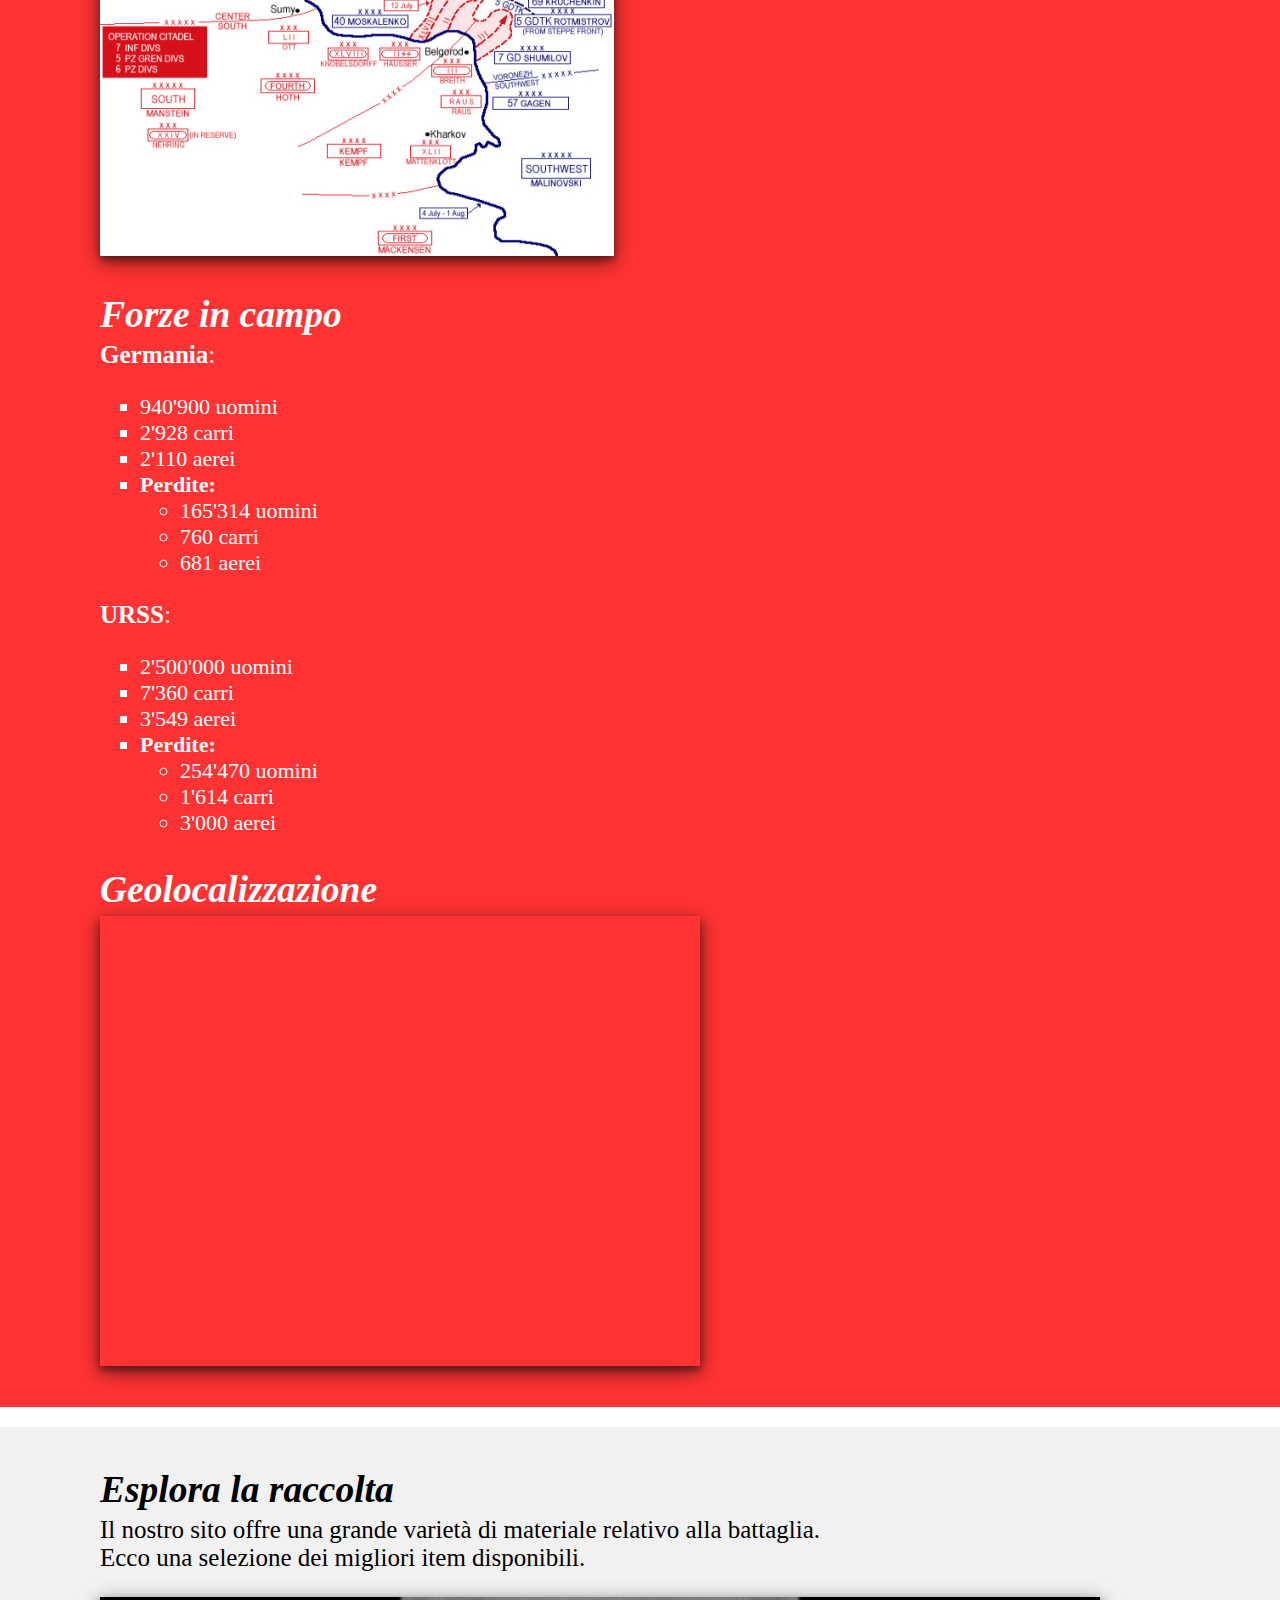
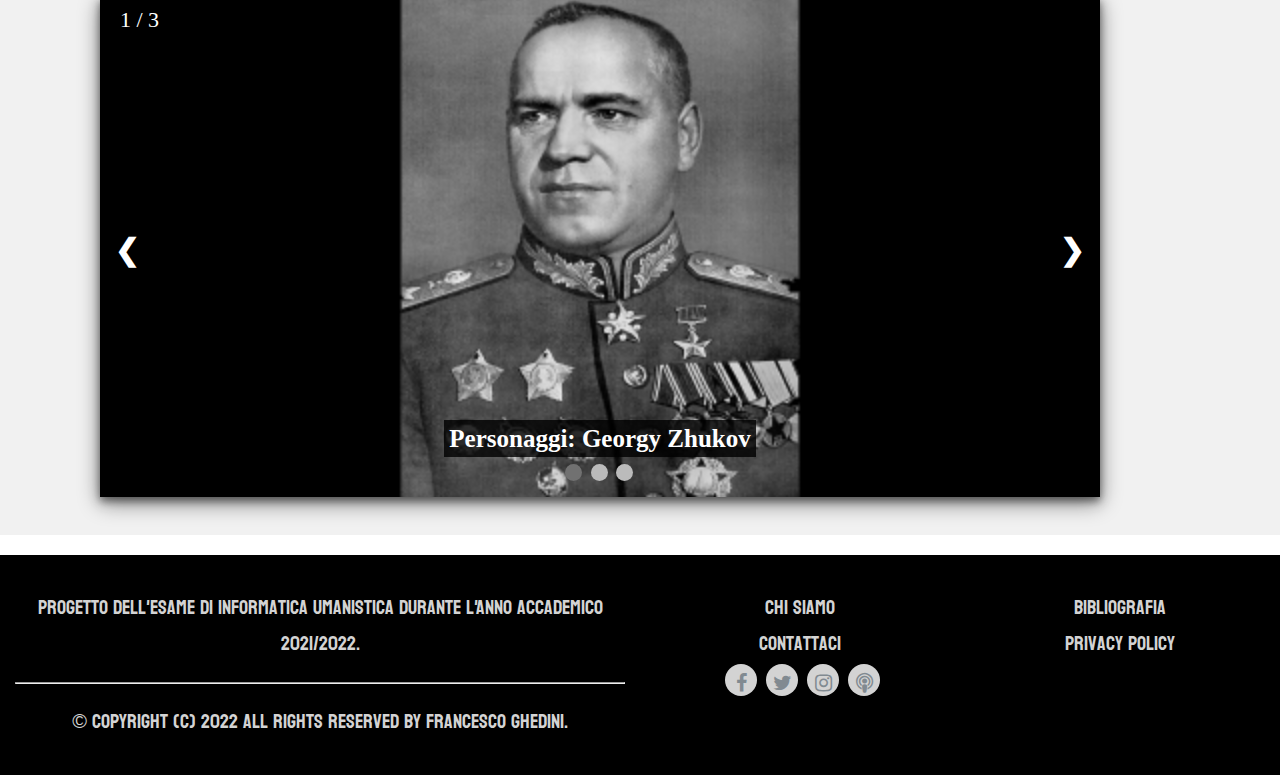
==== commit 63943476: "Add files via upload" ====
--- a/index.html
+++ b/index.html
@@ -51,7 +51,7 @@
 
 	<div class="beige">
 		<p><h2>Benvenuto</h2></p>
-		<p>L'Archivio Kursk è una raccolta digitale per approfondire la conoscenza della battaglia di Kursk sul fronte orientale del 1943, organizzando in modo facilmente accessibile i principali comandanti dei due schieramenti, i mezzi impiegati e più di 100 fotografie d'epoca.</p>		
+		<p>L'<strong>Archivio Kursk</strong> è una raccolta digitale per approfondire la conoscenza della battaglia di Kursk sul fronte orientale del 1943, organizzando in modo facilmente accessibile i principali comandanti dei due schieramenti, i mezzi impiegati e più di 100 fotografie d'epoca.</p>		
 	</div>
 	<div class="rosso">
 		<p><h2>La battaglia</h2></p>
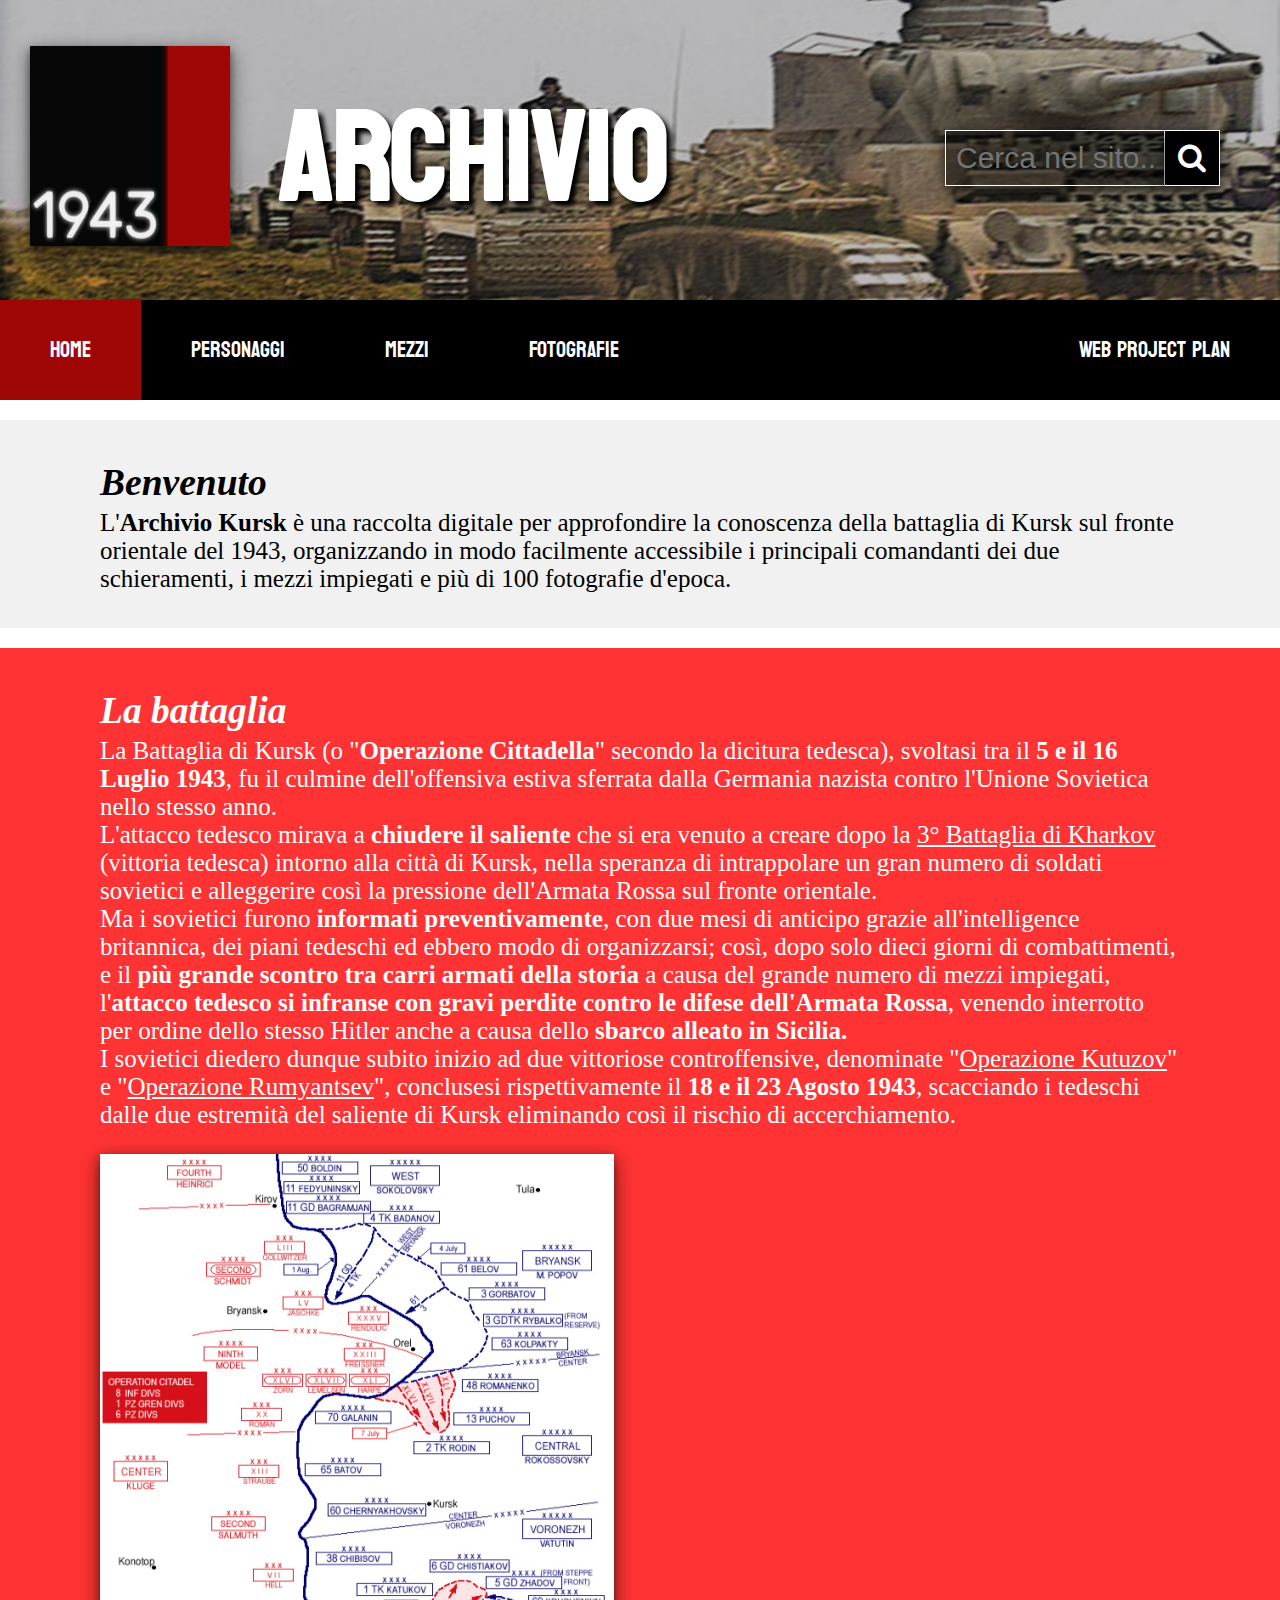
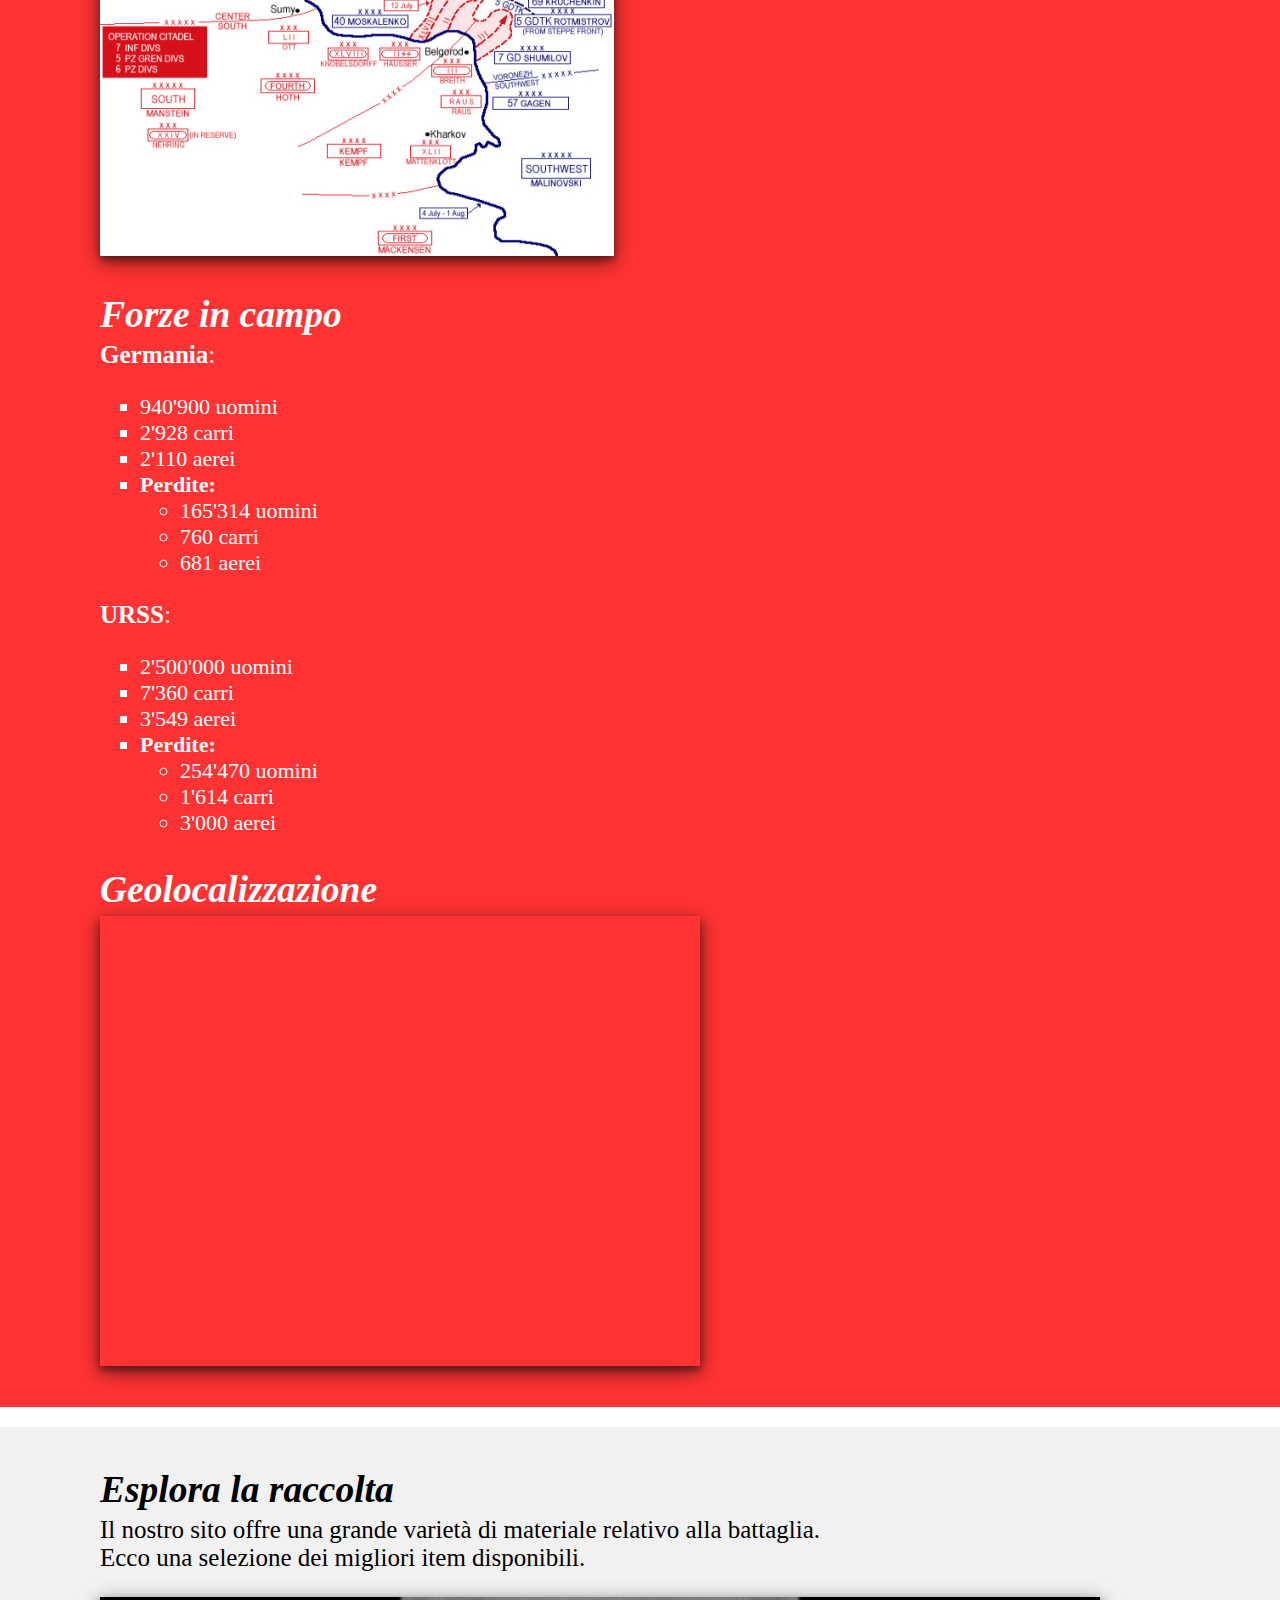
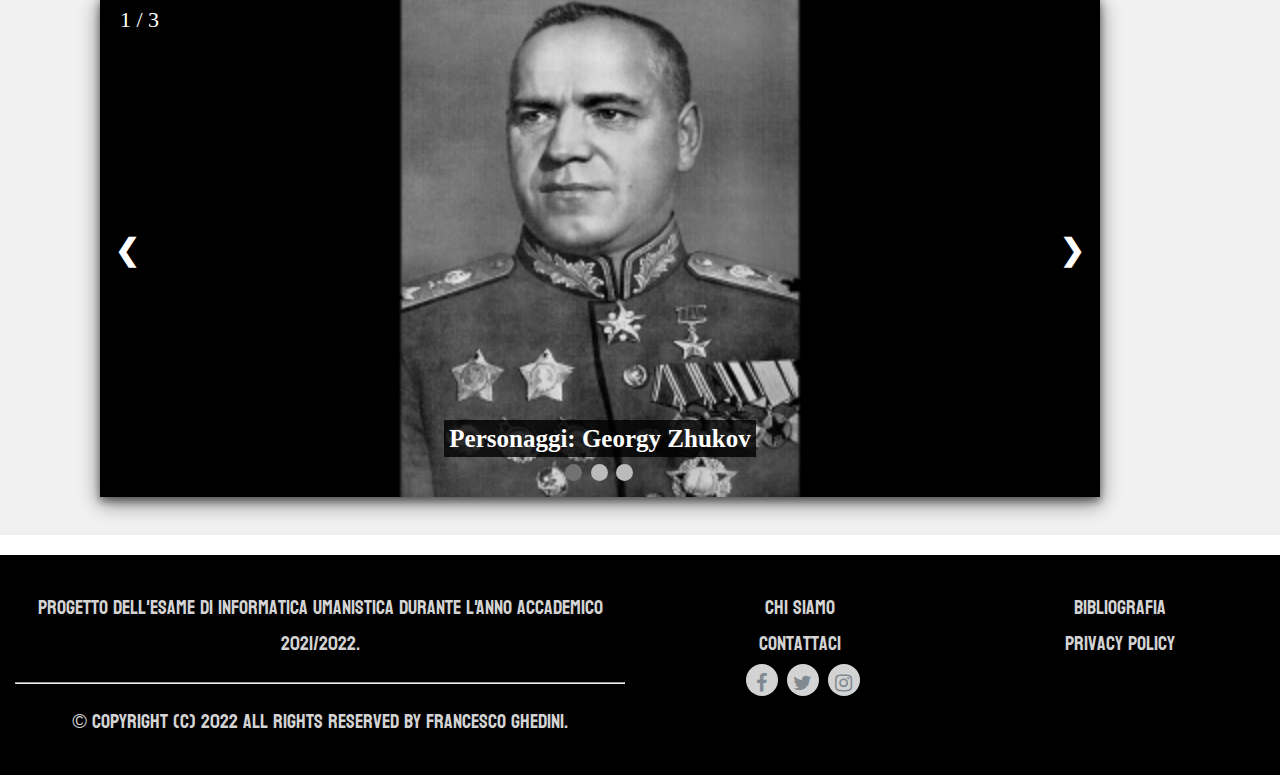
==== commit c3e2c8d0: "Update index.html" ====
--- a/index.html
+++ b/index.html
@@ -148,7 +148,6 @@
 			          <li><a href="#" title="Facebook" class="fa fa-facebook"></a></li>
 			          <li><a href="#" title="Twitter" class="fa fa-twitter"></a></li>
 			          <li><a href="#" title="Instagram" class="fa fa-instagram"></a></li>  
-			          <li><a href="#" title="" class="fa fa-podcast"></a></li> 
 			      	</ul>	
 					</p>
 			</div>
--- a/style/style.css
+++ b/style/style.css
@@ -602,7 +602,7 @@
 form.barra input[type=text] {
   padding: 10px;
   font-size: 30px;
-  border: 1px solid black;
+  border: 1px solid white;
   float: left;
   width: 80%;
   background: rgba(0,0,0,0.5);
@@ -621,7 +621,7 @@
   margin-top: 100px;
   color: white;
   font-size: 30px;
-  border: 1px solid black;
+  border: 1px solid white;
   border-left: none; /* Prevent double borders */
   cursor: pointer;
 }
